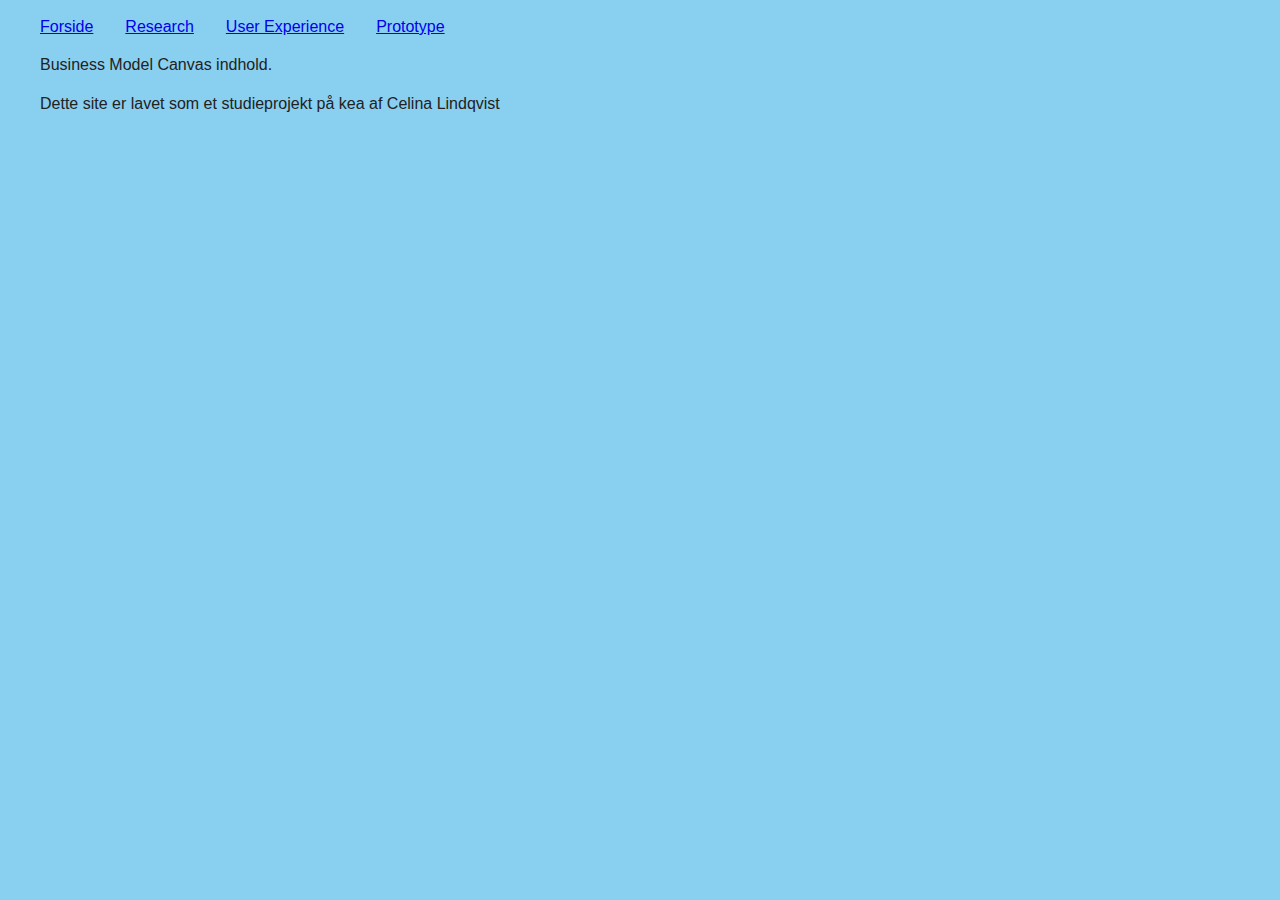
==== bmc.html @ e0f57271 "dokumentationsite" ====
<!doctype html>
<html class="no-js" lang="da">

<head>
    <meta charset="utf-8">
    <meta http-equiv="x-ua-compatible" content="ie=edge">
    <title>04-UX</title>
    <meta name="description" content="">
    <meta name="viewport" content="width=device-width, initial-scale=1, shrink-to-fit=no">

    <link rel="stylesheet" href="css/normalize.css">
    <link rel="stylesheet" href="css/main.css">
</head>

<body>

    <!-- Navigation -->

    <nav>
        <ul>
            <li><a href="index.html">Forside</a></li>
            <li class="dropdown"><a href="#">Research</a>
                <ul class="dropdown-content">
                    <li><a href="interviews.html">Interviews</a></li>
                    <li><a href="observationer.html">Observationer</a></li>
                    <li><a href="spoergeskema.html">Spørgeskema</a></li>
                </ul>
            </li>
            <li class="dropdown"><a href="#">User Experience</a>
                <ul class="dropdown-content">
                    <li><a href="experiencemap.html">Experience Map</a></li>
                    <li><a href="storyboard.html">Story Board</a></li>
                    <li><a href="bmc.html">Business Model Canvas</a></li>
                </ul>
            </li>
            <li class="dropdown"><a href="#">Prototype</a>
                <ul class="dropdown-content">
                    <li><a href="prototypeoptagelse.html">Paper Prototype Optagelse</a></li>
                    <li><a href="featuresfunktionaliteter.html">Features og funktionaliteter</a></li>
                    <li><a href="prototypedokumentation.html">Dokumentation af Paper Prototype</a></li>
                    <li><a href="prototypetest.html">Test af Paper Prototype</a></li>
                </ul>
            </li>
        </ul>
    </nav>

    <!-- Navigation slut -->

    <!-- Sidens indhold -->
    <main>
        <article>
            Business Model Canvas indhold.
        </article>
    </main>
    <!-- Sidens indhold slut -->

    <!-- footer -->
    <footer>
        <p>Dette site er lavet som et studieprojekt på kea af Celina Lindqvist</p>
    </footer>
    <!-- footer slut -->

    <!-- Diverse ekstra, du ikke behøver at pille ved -->
    <script src="js/vendor/modernizr-3.6.0.min.js"></script>
    <script src="https://code.jquery.com/jquery-3.3.1.min.js" integrity="sha256-FgpCb/KJQlLNfOu91ta32o/NMZxltwRo8QtmkMRdAu8=" crossorigin="anonymous"></script>
    <script>
        window.jQuery || document.write('<script src="js/vendor/jquery-3.3.1.min.js"><\/script>')
    </script>
    <script src="js/plugins.js"></script>
    <script src="js/main.js"></script>

</body>

</html>
---- css/main.css ----
/* Basis styles */

html {
    color: #222;
    font-size: 1em;
    line-height: 1.4;
}

body {
    max-width: 1200px;
    margin: 0 auto;
    background-color: #89cff0;
    font-family: 'Lato', sans-serif;
}

/* Navigation */

nav ul {
    display: flex;
    justify-content: flex-start;
    flex-direction: row;
    list-style: none;
    padding-left: 0;
    text-decoration-color: aqua;

}

nav ul li {
    position: relative;
    padding-right: 2em;

}

.dropdown > ul {
    display: none;
    position: absolute;
    background-color: #f9f9f9;
    box-shadow: 0px 8px 16px 0px rgba(0, 0, 0, 0.2);
    padding: 12px 16px;
    z-index: 1;
    padding: 1em;

}

.dropdown > ul li {
    white-space: nowrap;
    padding: 0 2em;

}

.dropdown:hover > ul {
    display: block;

}

img {
    max-height: 100px;
    width:
}

h1 {

    font-family: 'Oswald', sans-serif;
}
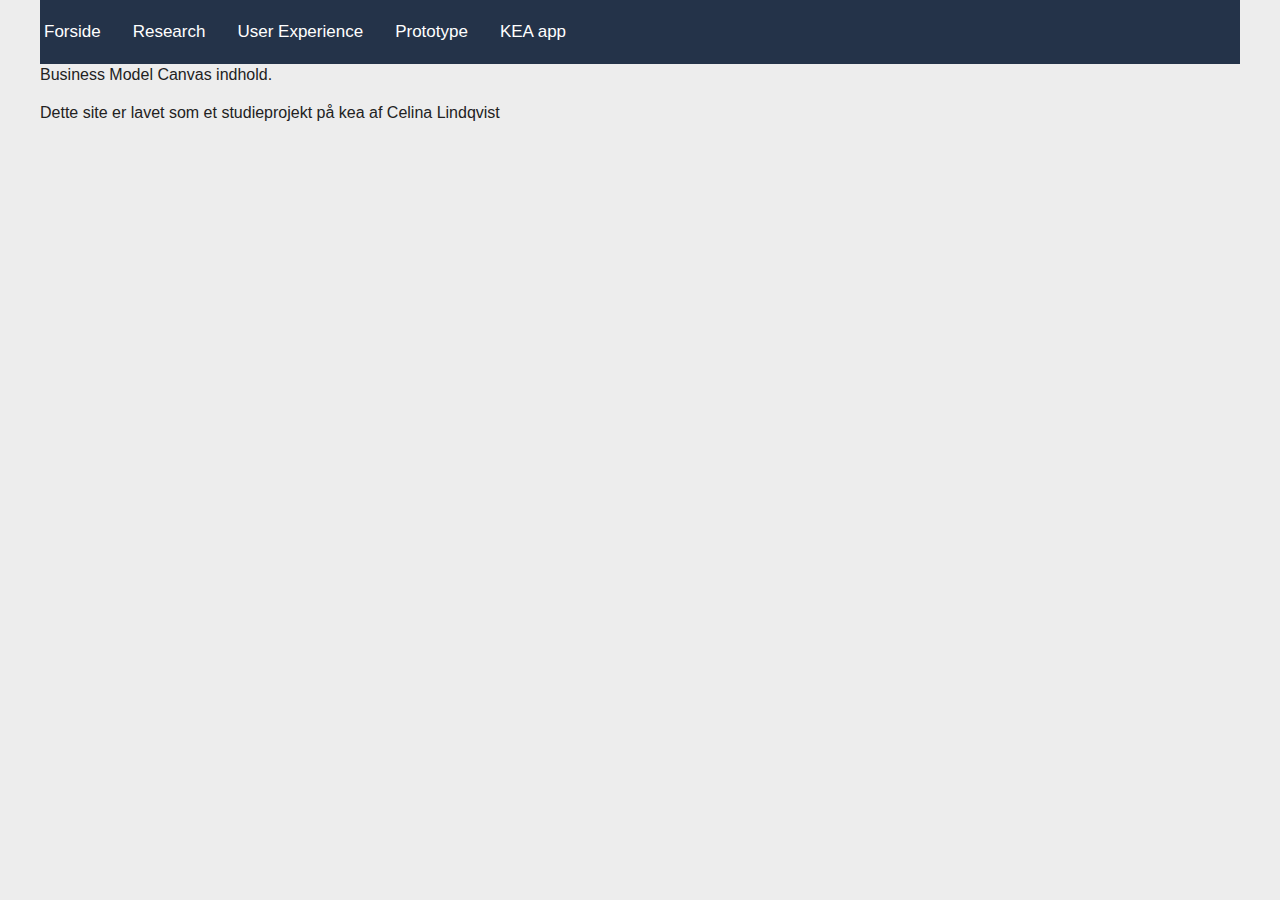
==== commit 92b75df2: "brugerresearch" ====
--- a/bmc.html
+++ b/bmc.html
@@ -40,6 +40,9 @@
                     <li><a href="prototypedokumentation.html">Dokumentation af Paper Prototype</a></li>
                     <li><a href="prototypetest.html">Test af Paper Prototype</a></li>
                 </ul>
+
+            </li>
+            <li class="dropdown"><a href="keaapp.html">KEA app</a>
             </li>
         </ul>
     </nav>
--- a/css/main.css
+++ b/css/main.css
@@ -9,11 +9,26 @@
 body {
     max-width: 1200px;
     margin: 0 auto;
-    background-color: #89cff0;
+    background-color: #EDEDED;
     font-family: 'Lato', sans-serif;
 }
 
 /* Navigation */
+
+nav {
+    background-color: #243349;
+    padding: 4px;
+    font-family: 'Roboto', sans-serif;
+}
+
+nav a {
+    color: white;
+    text-align: center;
+    text-decoration: none;
+    font-size: 17px;
+
+
+}
 
 nav ul {
     display: flex;
@@ -22,6 +37,7 @@
     list-style: none;
     padding-left: 0;
     text-decoration-color: aqua;
+    color: black;
 
 }
 
@@ -34,7 +50,7 @@
 .dropdown > ul {
     display: none;
     position: absolute;
-    background-color: #f9f9f9;
+    background-color: #243349;
     box-shadow: 0px 8px 16px 0px rgba(0, 0, 0, 0.2);
     padding: 12px 16px;
     z-index: 1;
@@ -51,14 +67,13 @@
 .dropdown:hover > ul {
     display: block;
 
+
 }
 
-img {
-    max-height: 100px;
-    width:
-}
+a:hover {}
 
 h1 {
 
     font-family: 'Oswald', sans-serif;
+    font-size: 2.4em;
 }
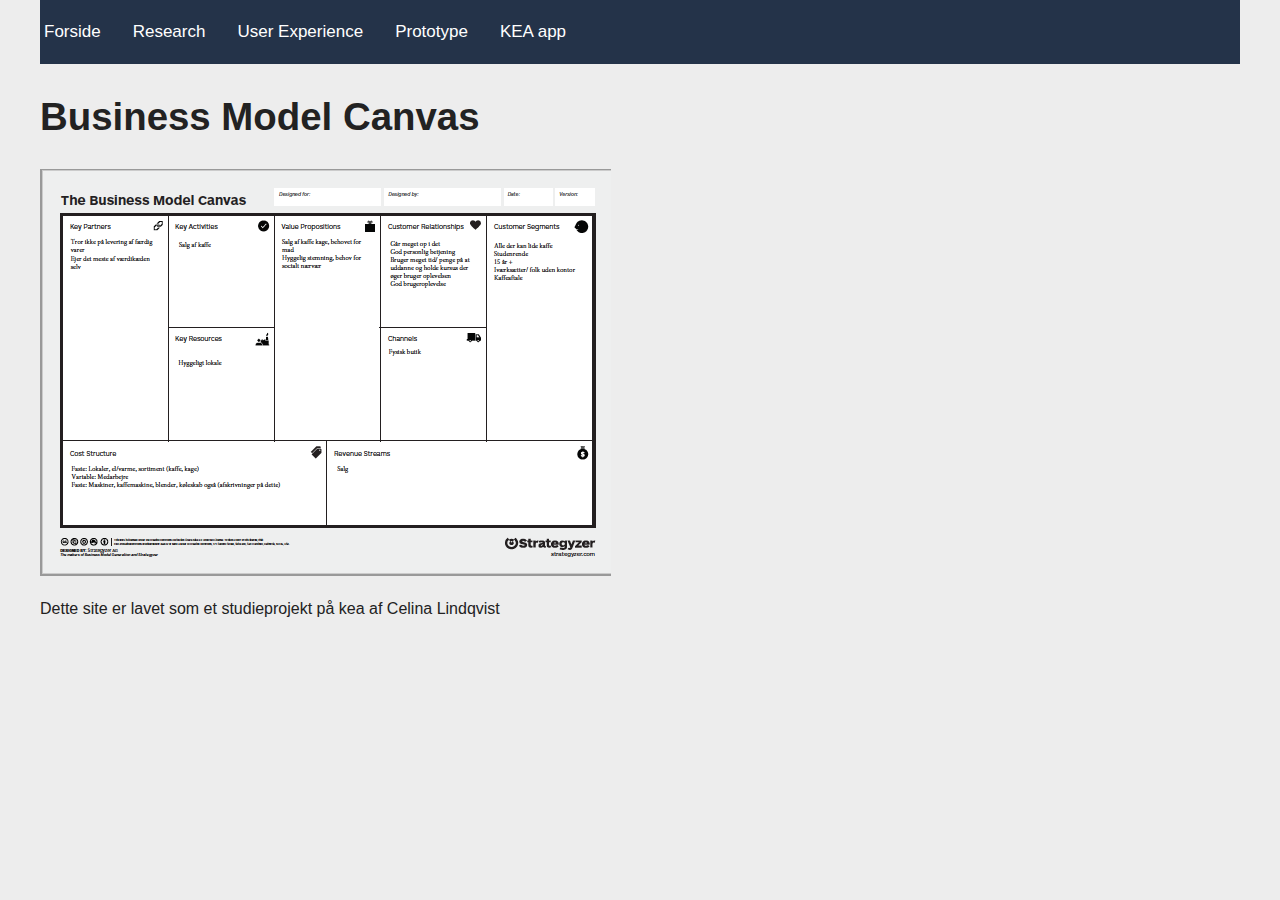
==== commit 3e70dc39: "Done" ====
--- a/bmc.html
+++ b/bmc.html
@@ -52,7 +52,8 @@
     <!-- Sidens indhold -->
     <main>
         <article>
-            Business Model Canvas indhold.
+            <h1>Business Model Canvas </h1>
+            <img src="images/espressohouse.png" alt="espresso house mode">
         </article>
     </main>
     <!-- Sidens indhold slut -->
